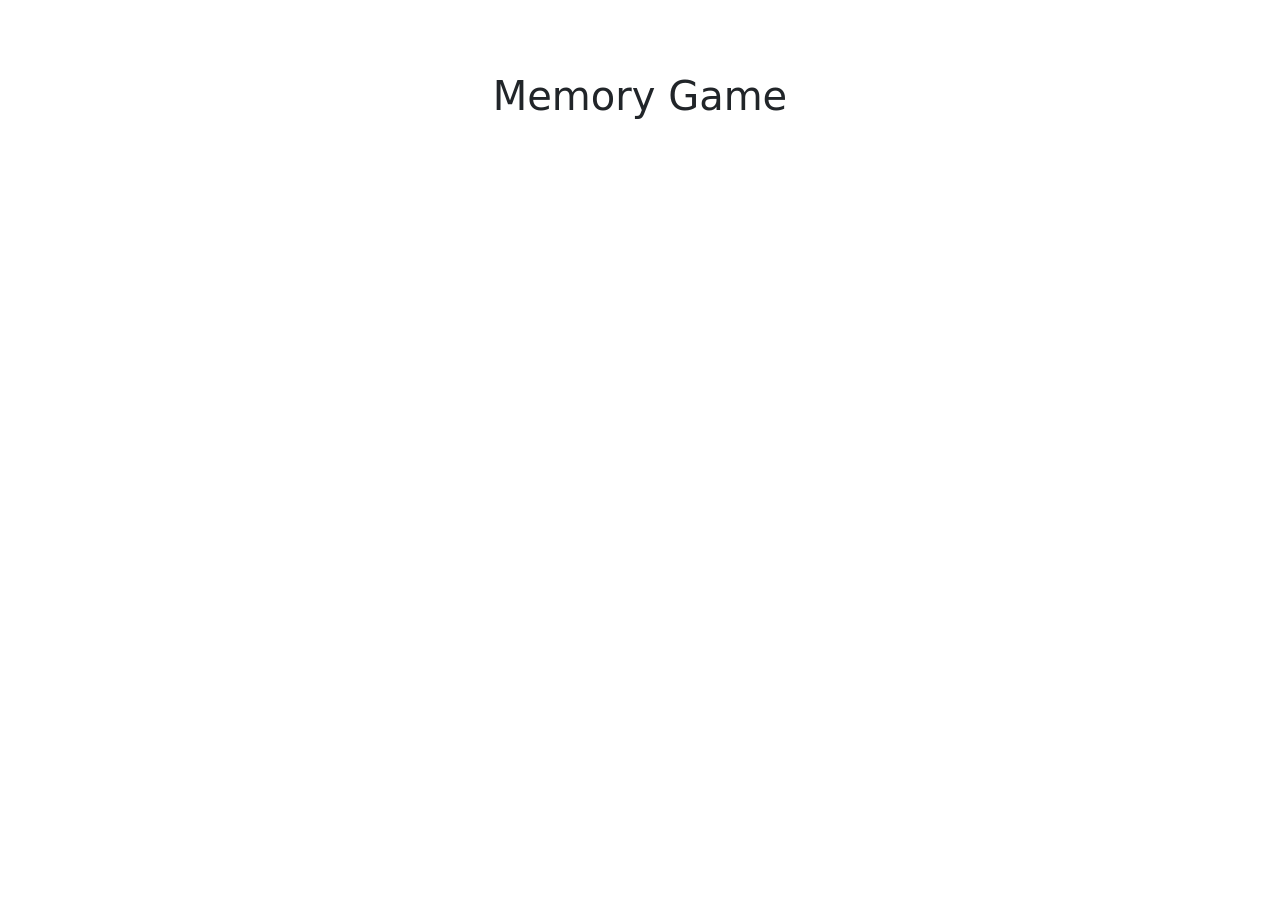
==== index.html @ 332d6ba4 "Create basic game grid layout in HTML Added the structure for the memory game grid using semantic HT" ====
<!DOCTYPE html>
<html lang="en">
<head>
     <meta charset="UTF-8">
     <meta name="description" content="Memory game to test pattern matching skills">
     <meta name="viewport" content="width=device-width, initial-scale=1.0">

    <title>Memory Game</title>

    <!-- External CSS -->
    <link rel="stylesheet" href="assets/css/styles.css">

    <!-- Bootstrap (external reference)
    Source: https://getbootstrap.com/ -->
    <link href="https://cdn.jsdelivr.net/npm/bootstrap@5.3.0/dist/css/bootstrap.min.css" rel="stylesheet">
</head>
<body>

    <header>
        <h1 class="text-center mt-4">Memory Game</h1>
    </header>

    <main id="main-content" class="container mt-4">
        <section class="game-board">

    <!-- Cards will be inserted here later -->
    <div id="gameGrid" class="row g-3"></div>

    </section>
    </main>

    <!-- JS at bottom (best practice) -->
    <script src="assets/js/app.js"></script>

</body>
</html>
---- assets/css/styles.css ----
/* Page-wide styling */
body {
    font-family: 'Arial', sans-serif;
    background-color: #f4f4f4;
}

/* Main content container area */
#main-content {
    max-width: 800px;
}

/* Primary heading styling */
h1 {
    font-weight: bold; 
}
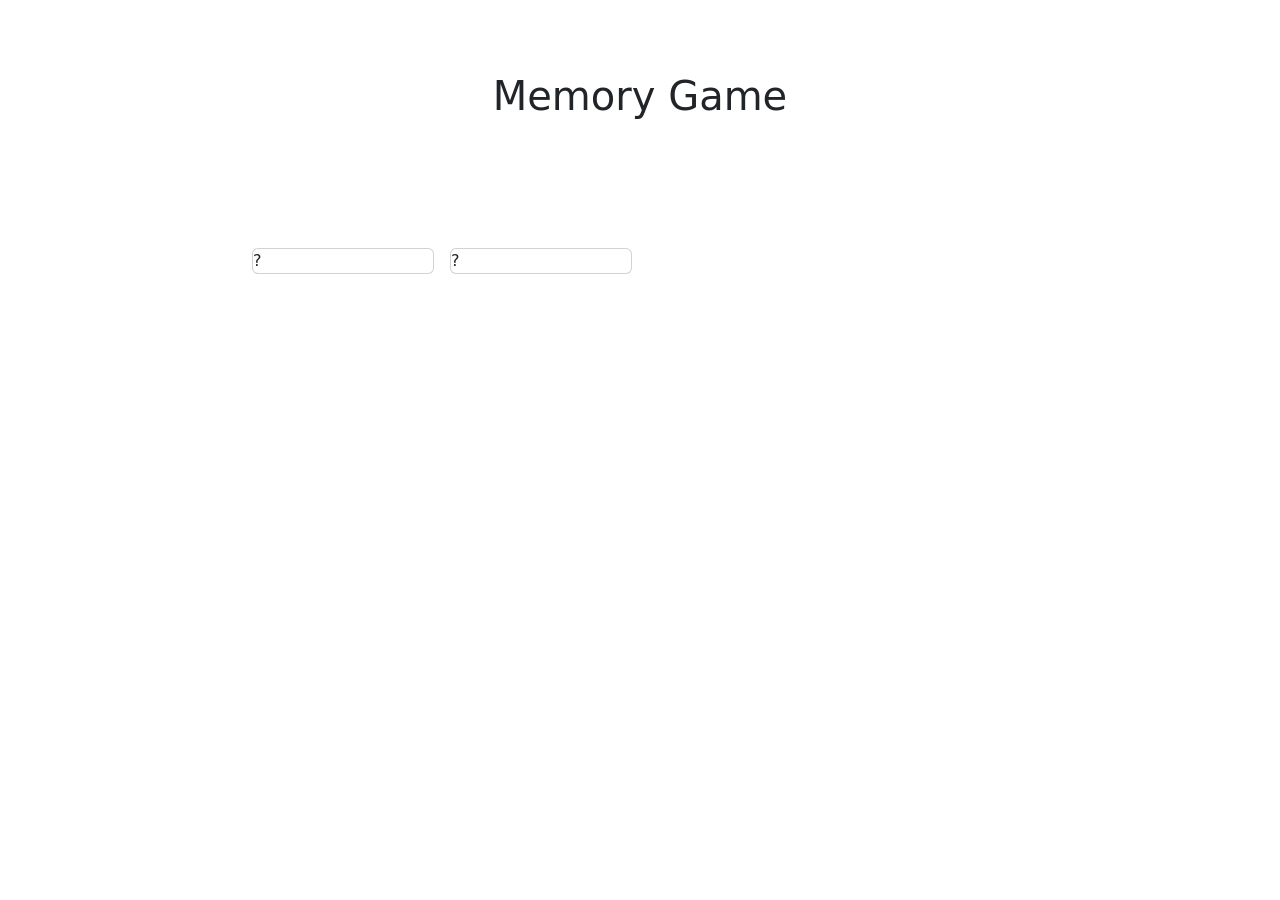
==== commit a38a6538: "Add card HTML manually to test layout Added temporary cards manually to visualise the layout before " ====
--- a/index.html
+++ b/index.html
@@ -21,13 +21,25 @@
     </header>
 
     <main id="main-content" class="container mt-4">
+
+    <!-- Game Board section -->
         <section class="game-board">
 
     <!-- Cards will be inserted here later -->
-    <div id="gameGrid" class="row g-3"></div>
+    <div id="gameGrid" class="row g-3">
 
-    </section>
-    </main>
+        <!-- Temporary test cards -->
+        <div class="col-3">
+            <div class="card">?</div>
+        </div>
+
+        <div class="col-3">
+            <div class="card">?</div>
+
+</div>
+    
+</section>
+</main>
 
     <!-- JS at bottom (best practice) -->
     <script src="assets/js/app.js"></script>
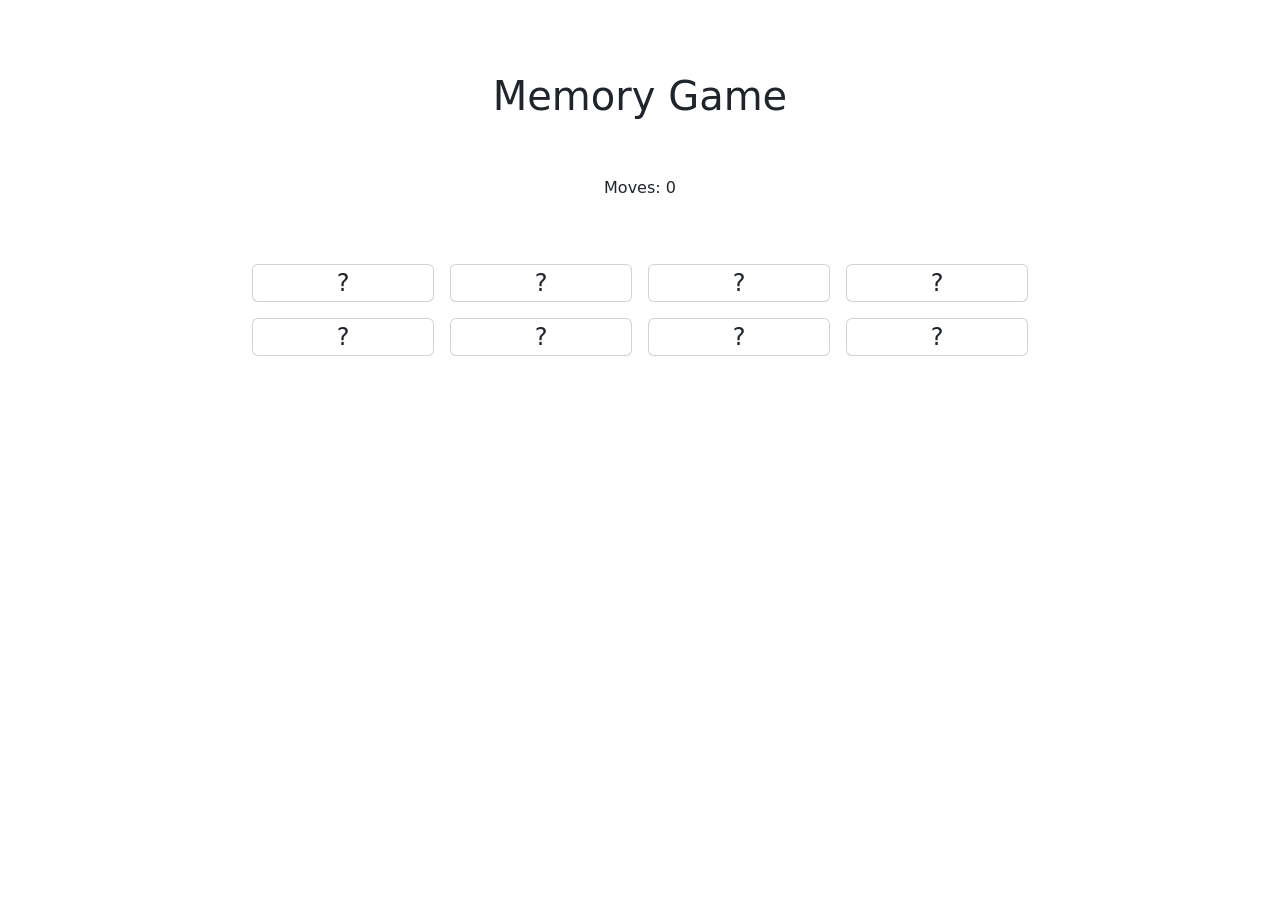
==== commit 319635c2: "Add moves counter to track user interactions Introduced a move counter to track the number of attemp" ====
--- a/index.html
+++ b/index.html
@@ -20,25 +20,19 @@
         <h1 class="text-center mt-4">Memory Game</h1>
     </header>
 
-    <main id="main-content" class="container mt-4">
+<main id="main-content" class="container mt-4">
 
-    <!-- Game Board section -->
+        <!-- Game info (moves counter) -->
+        <div class="text-center mb-3">
+        <p id="moves">Moves: 0</p>
+        </div>
+
+        <!-- Game Board section -->
         <section class="game-board">
 
-    <!-- Cards will be inserted here later -->
-    <div id="gameGrid" class="row g-3">
-
-        <!-- Temporary test cards -->
-        <div class="col-3">
-            <div class="card">?</div>
-        </div>
-
-        <div class="col-3">
-            <div class="card">?</div>
-
-</div>
-    
-</section>
+        <!-- Cards will be inserted here later -->
+        <div id="gameGrid" class="row g-3"></div>
+    </section>
 </main>
 
     <!-- JS at bottom (best practice) -->
--- a/assets/css/styles.css
+++ b/assets/css/styles.css
@@ -12,4 +12,16 @@
 /* Primary heading styling */
 h1 {
     font-weight: bold; 
-}+}
+
+/* Card styling: Controls layout and apprearance of individual cards */
+.card {
+    height: 100px;
+    background-color: #333;
+    color: white;
+    display: flex;
+    justify-content: center;
+    align-items: center;
+    font-size: 24px;
+    cursor: pointer;
+}
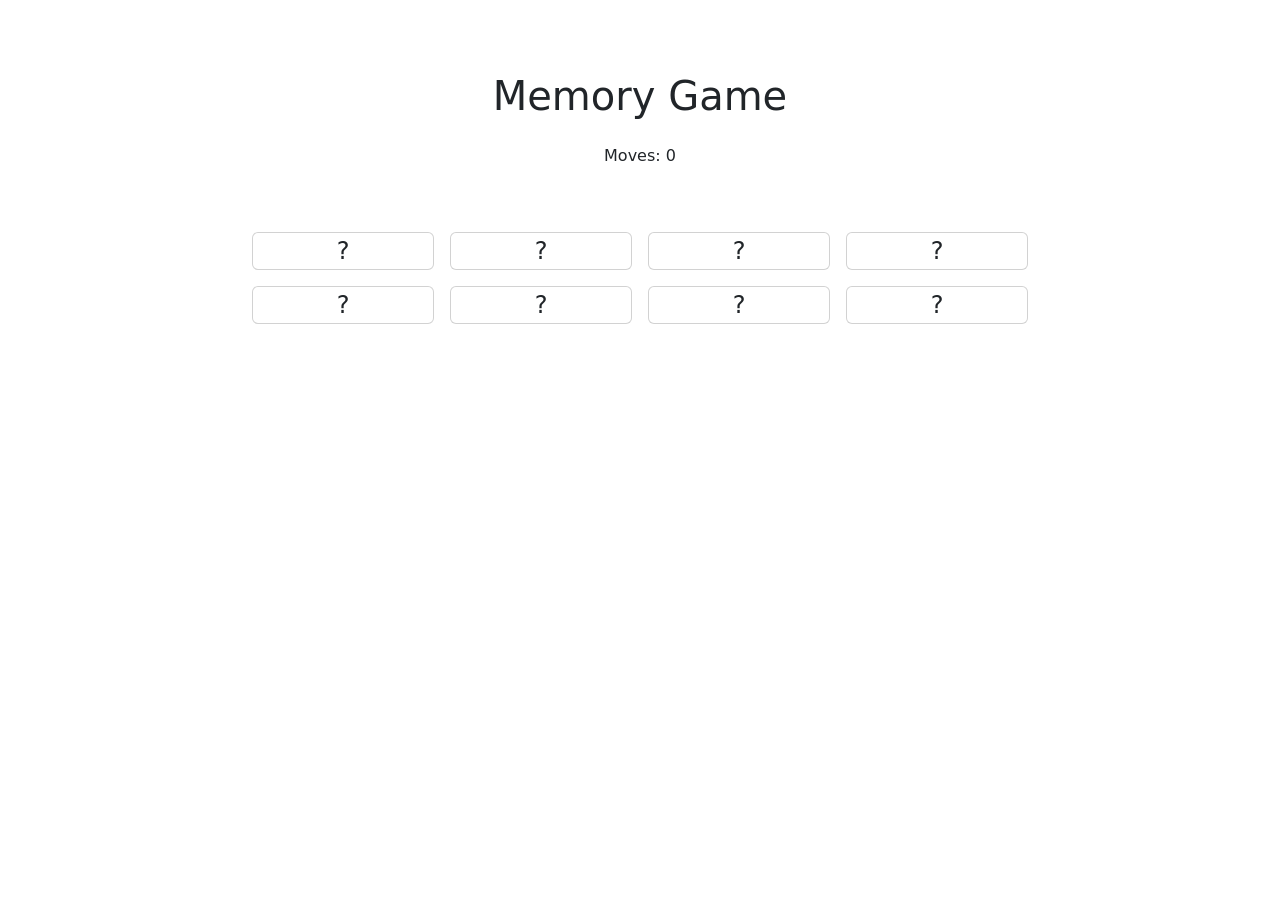
==== commit c88c9829: "Add on-screen win message and improve feedback Enhanced the user experience by adding a win message " ====
--- a/index.html
+++ b/index.html
@@ -18,13 +18,14 @@
 
     <header>
         <h1 class="text-center mt-4">Memory Game</h1>
-    </header>
+    </header>
 
 <main id="main-content" class="container mt-4">
 
         <!-- Game info (moves counter) -->
         <div class="text-center mb-3">
         <p id="moves">Moves: 0</p>
+        <p id="gameStatus"></p>
         </div>
 
         <!-- Game Board section -->
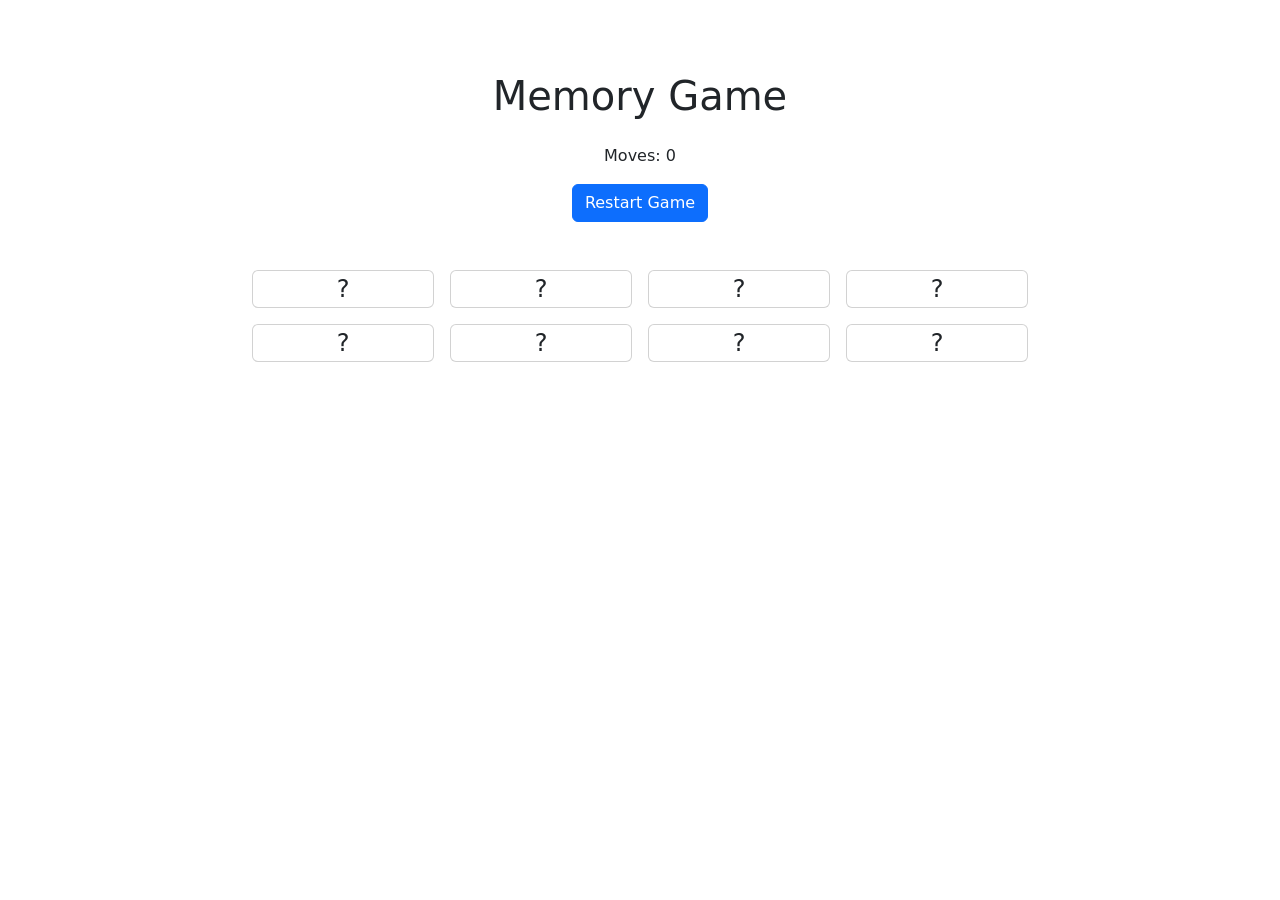
==== commit 983ccea1: "Add restart button to allow manual game reset Added a restart button to give the user more control o" ====
--- a/index.html
+++ b/index.html
@@ -28,6 +28,11 @@
         <p id="gameStatus"></p>
         </div>
 
+        <!-- Restart button -->
+         <div class="text-center mt-3">
+            <button id="restartBtn" class="btn btn-primary">Restart Game</button>
+        </div>
+
         <!-- Game Board section -->
         <section class="game-board">
 
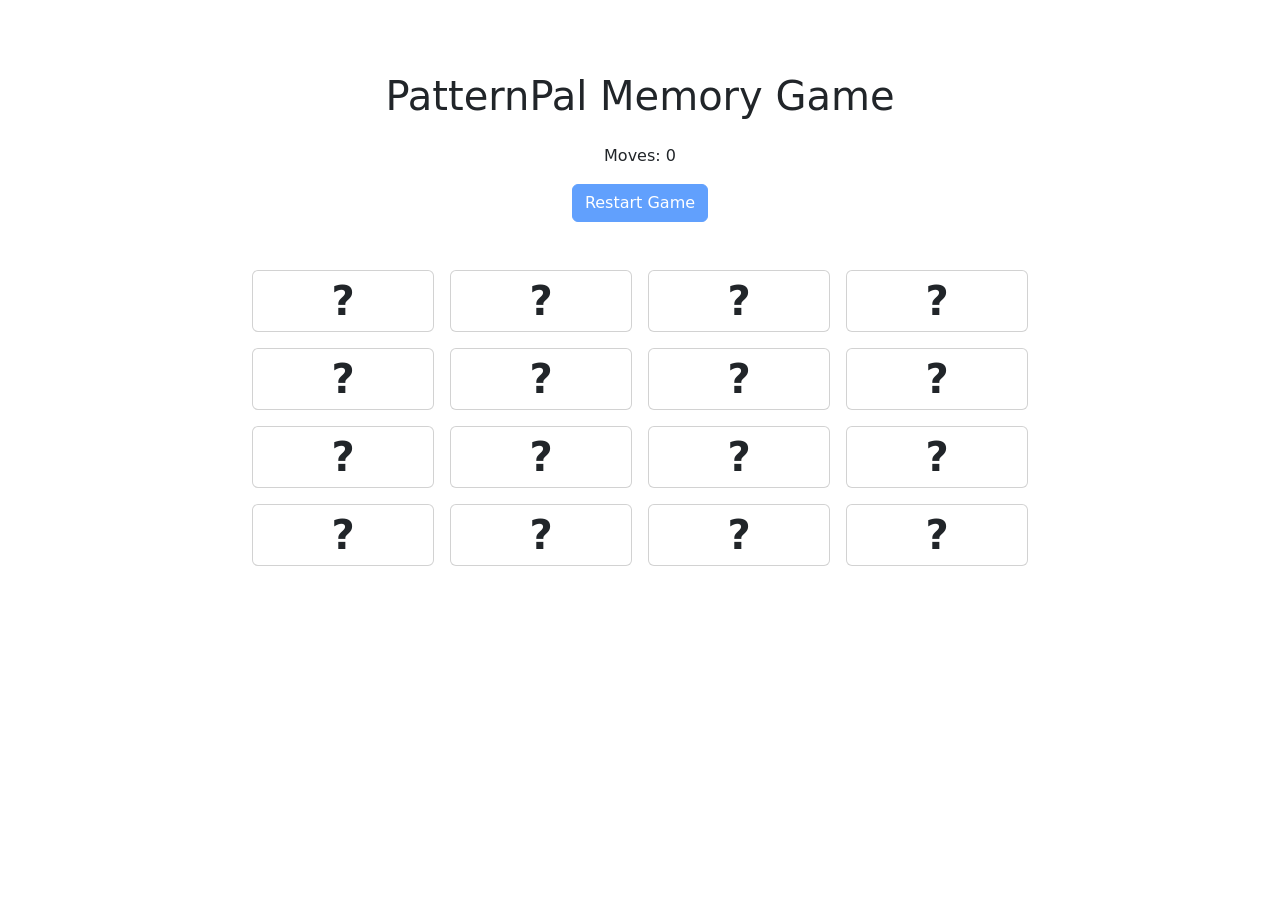
==== commit 22eb8588: "Update game title to PatternPal Memory game Updated the main heading to include the PatternPal name," ====
--- a/index.html
+++ b/index.html
@@ -17,7 +17,7 @@
 <body>
 
     <header>
-        <h1 class="text-center mt-4">Memory Game</h1>
+        <h1 class="text-center mt-4">PatternPal Memory Game</h1>
     </header>
 
 <main id="main-content" class="container mt-4">
--- a/assets/css/styles.css
+++ b/assets/css/styles.css
@@ -18,10 +18,45 @@
 .card {
     height: 100px;
     background-color: #333;
-    color: white;
+    color: #fff;
+    font-weight: bold;
     display: flex;
     justify-content: center;
     align-items: center;
-    font-size: 24px;
+    font-size: 40px;
     cursor: pointer;
+    border: 2px solid #ddd;
+    border-radius: 10px;
+    transition: transform 0.3s ease;
+
 }
+
+/* Hover affect for cards */
+.card:hover {
+    background-color: #444;
+    transform: scale(1.08);
+    color: white;
+}
+
+/* Matched card styling */
+.card.matched {
+    background-color: #28a745;
+    border-color:#28a745;
+    cursor: default;
+    transform: scale(1.05);
+    box-shadow: 0 0 12px green;
+}
+
+/* Flipped card state */
+.card.flipped {
+    background-color: #555;
+    transform: rotateY(180deg);
+}
+
+/* Win message styling */
+#gameStatus {
+    font-size: 20px;
+    font-weight: bold;
+    color: purple;
+    margin-top: 10px;
+}
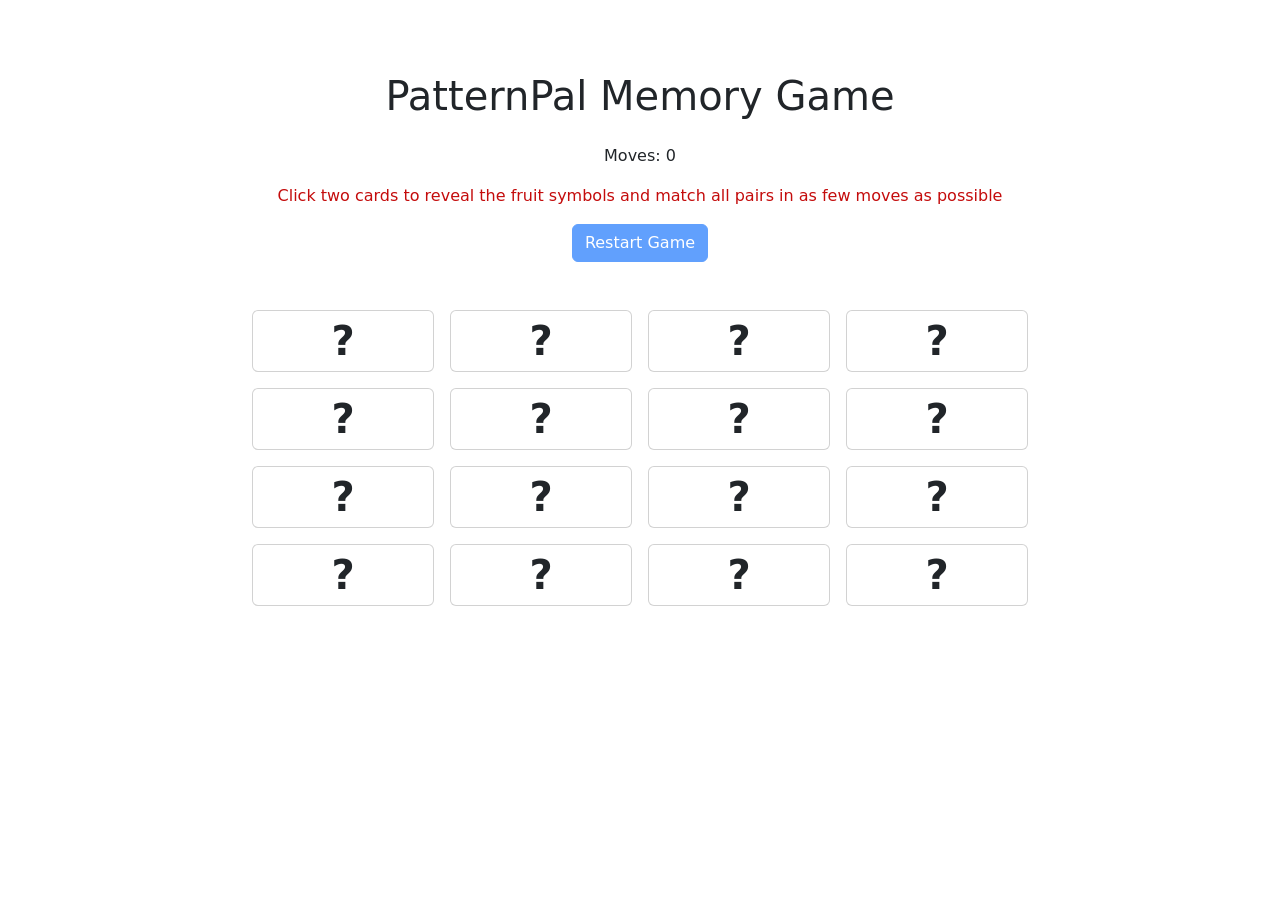
==== commit 1b7f2958: "Add short instructions to improve usability Added a short instruction line to the homepage so users " ====
--- a/index.html
+++ b/index.html
@@ -26,6 +26,7 @@
         <div class="text-center mb-3">
         <p id="moves">Moves: 0</p>
         <p id="gameStatus"></p>
+        <p id="instructions">Click two cards to reveal the fruit symbols and match all pairs in as few moves as possible</p>
         </div>
 
         <!-- Restart button -->
--- a/assets/css/styles.css
+++ b/assets/css/styles.css
@@ -59,4 +59,11 @@
     font-weight: bold;
     color: purple;
     margin-top: 10px;
+}
+
+/* Instruction text styling */
+#instructions {
+    font-size: 16px;
+    color: #c40c0c;
+    margin-top: 10px;
 }
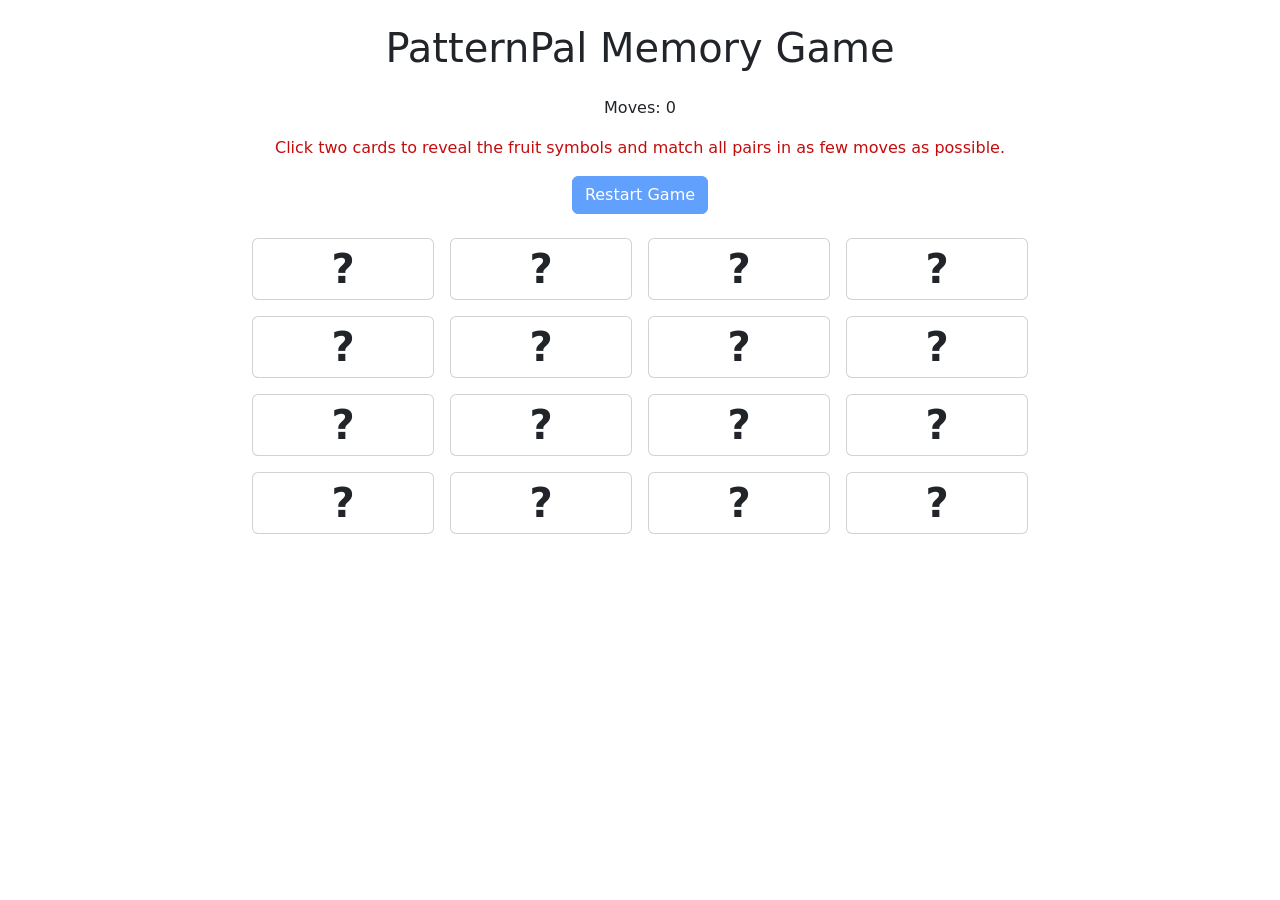
==== commit a53a905a: "Resolve validation issues and add final validation evidence Reviewed the final HTML, CSS and JavaScr" ====
--- a/index.html
+++ b/index.html
@@ -1,49 +1,61 @@
 <!DOCTYPE html>
 <html lang="en">
 <head>
-     <meta charset="UTF-8">
-     <meta name="description" content="Memory game to test pattern matching skills">
-     <meta name="viewport" content="width=device-width, initial-scale=1.0">
+    <meta charset="UTF-8">
+    <meta
+        name="description"
+        content="Memory game to test pattern matching skills"
+    >
+    <meta name="viewport" content="width=device-width, initial-scale=1.0">
 
-    <title>Memory Game</title>
+    <title>PatternPal Memory Game</title>
 
     <!-- External CSS -->
-    <link rel="stylesheet" href="assets/css/styles.css">
+    <link rel="stylesheet" href="assets/css/styles.css">
 
-    <!-- Bootstrap (external reference)
-    Source: https://getbootstrap.com/ -->
-    <link href="https://cdn.jsdelivr.net/npm/bootstrap@5.3.0/dist/css/bootstrap.min.css" rel="stylesheet">
+    <!-- Bootstrap external reference: https://getbootstrap.com/ -->
+    <link
+        href="https://cdn.jsdelivr.net/npm/bootstrap@5.3.0/dist/css/bootstrap.min.css"
+        rel="stylesheet"
+    >
 </head>
 <body>
 
-    <header>
-        <h1 class="text-center mt-4">PatternPal Memory Game</h1>
+    <header>
+        <h1 class="text-center mt-4">PatternPal Memory Game</h1>
     </header>
 
-<main id="main-content" class="container mt-4">
+    <main id="main-content" class="container mt-4">
 
-        <!-- Game info (moves counter) -->
+        <!-- Game information and user guidance -->
         <div class="text-center mb-3">
-        <p id="moves">Moves: 0</p>
-        <p id="gameStatus"></p>
-        <p id="instructions">Click two cards to reveal the fruit symbols and match all pairs in as few moves as possible</p>
+            <p id="moves">Moves: 0</p>
+            <p id="gameStatus"></p>
+            <p id="instructions">
+                Click two cards to reveal the fruit symbols and match all pairs
+                in as few moves as possible.
+            </p>
         </div>
 
         <!-- Restart button -->
-         <div class="text-center mt-3">
-            <button id="restartBtn" class="btn btn-primary">Restart Game</button>
+        <div class="text-center mb-4">
+            <button id="restartBtn" class="btn btn-primary">
+                Restart Game
+            </button>
         </div>
 
-        <!-- Game Board section -->
-        <section class="game-board">
+        <!-- Game board section -->
+        <section class="game-board">
+            <h2 class="visually-hidden">Game board</h2>
 
-        <!-- Cards will be inserted here later -->
-        <div id="gameGrid" class="row g-3"></div>
-    </section>
-</main>
+            <!-- Cards are inserted dynamically using JavaScript -->
+            <div id="gameGrid" class="row g-3"></div>
+        </section>
 
-    <!-- JS at bottom (best practice) -->
-    <script src="assets/js/app.js"></script>
+    </main>
+
+    <!-- External JavaScript -->
+    <script src="assets/js/app.js"></script>
 
 </body>
 </html>
